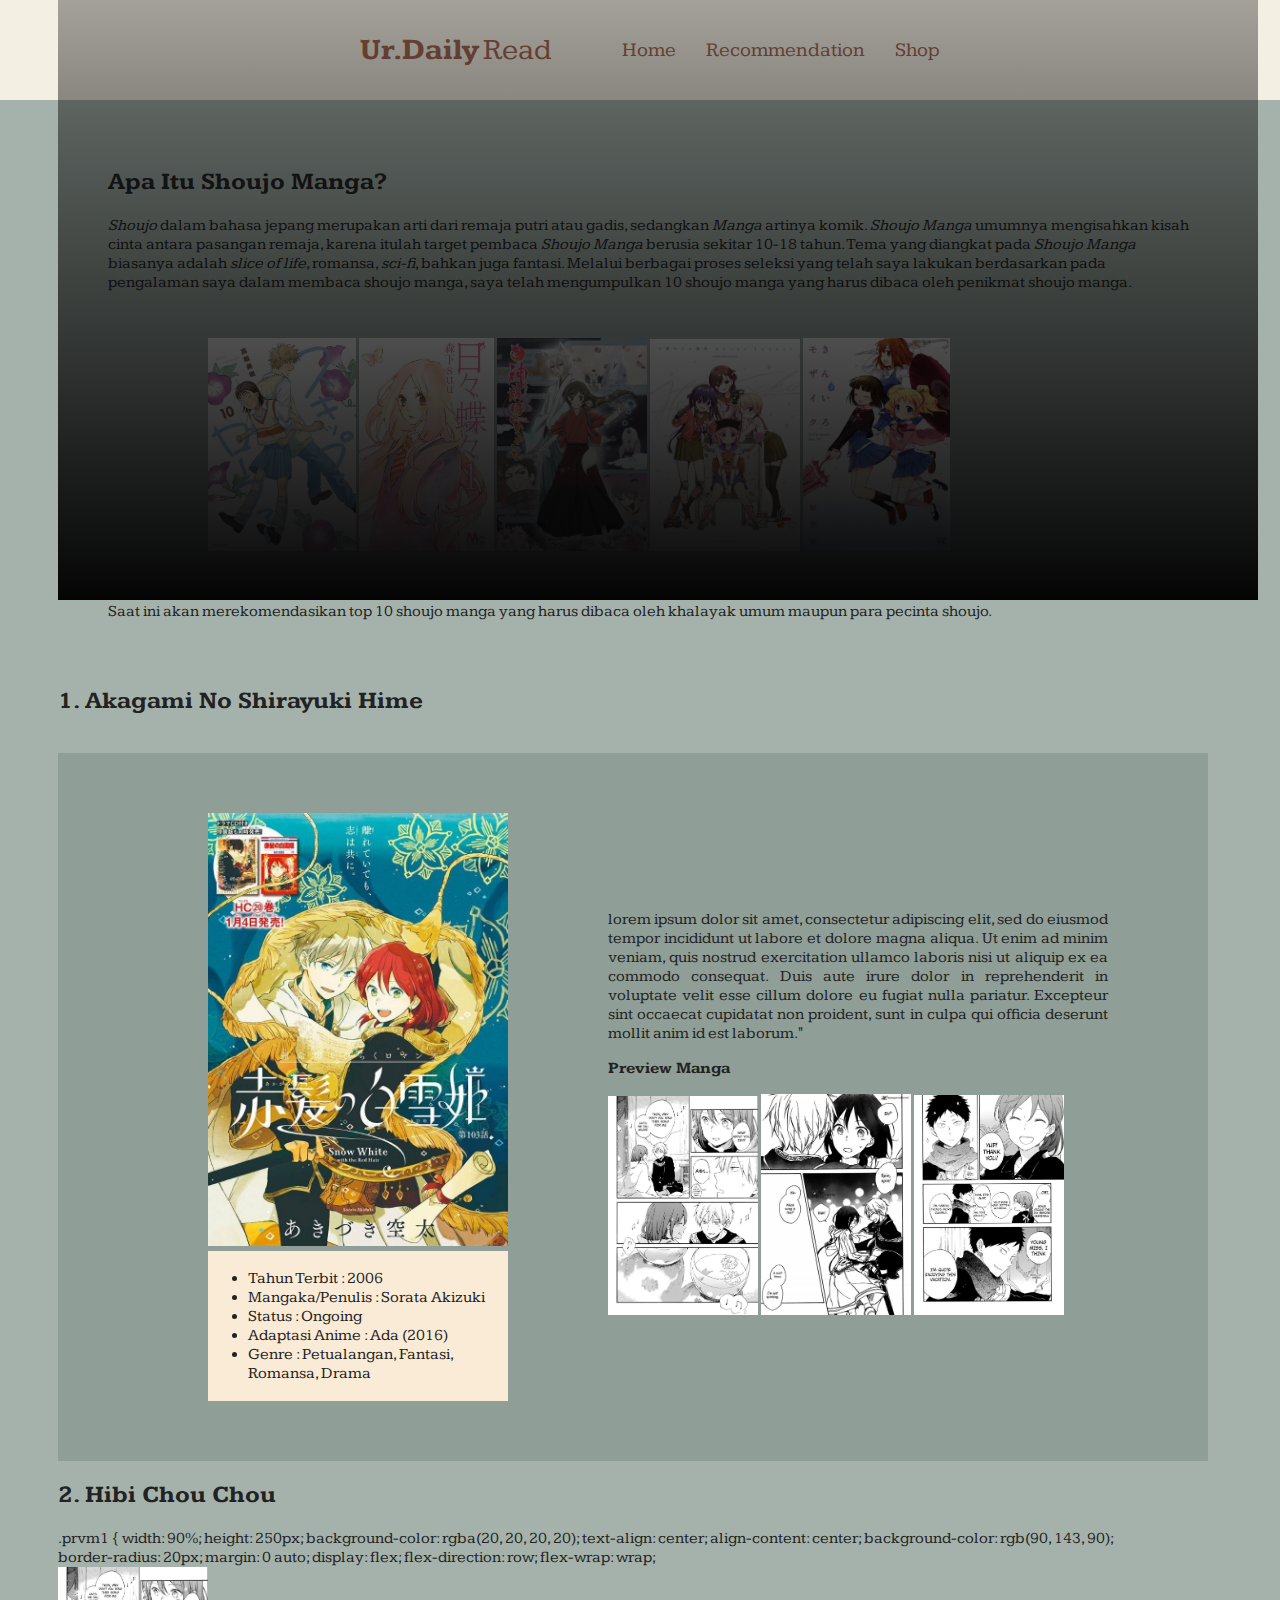
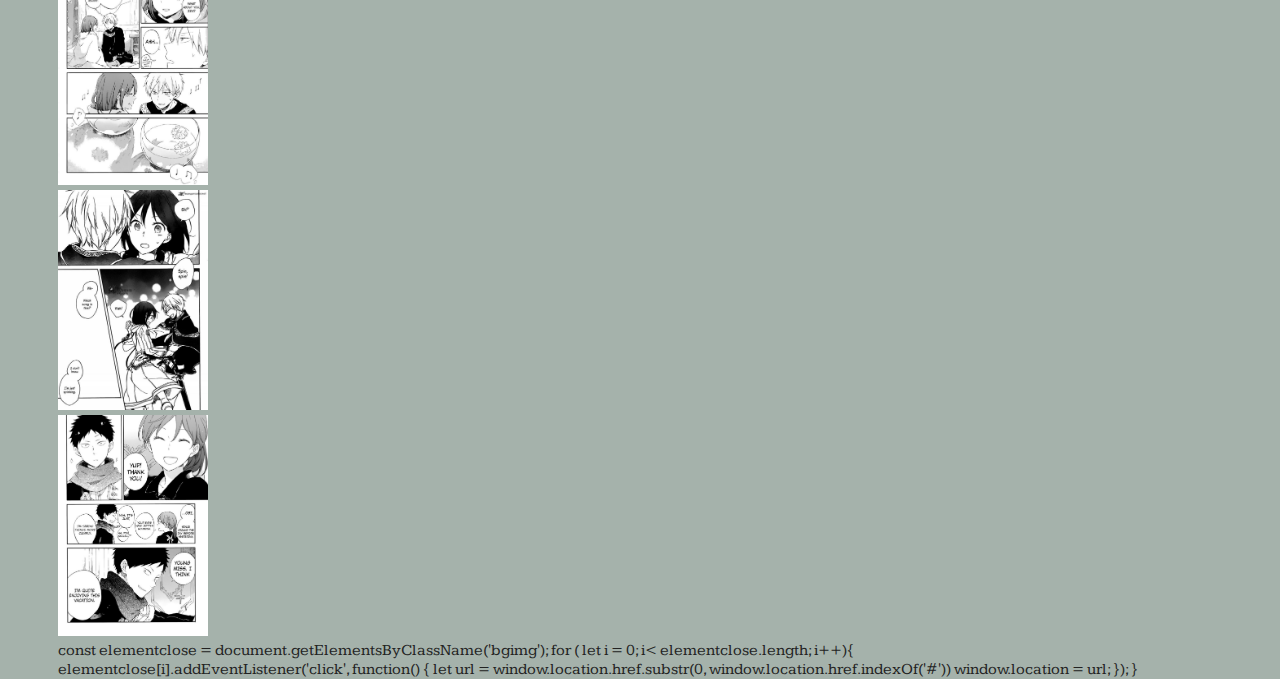
==== Untitled-1.html @ 783ebe9d "first" ====
<!DOCTYPE html>
<html>
    <head>
        <meta charset="utf-8">
        <title>Rekomendasi Shoujo Manga</title>
        <link rel="stylesheet" href="style.css"/>
        <link rel="preconnect" href="https://fonts.googleapis.com">
        <link rel="preconnect" href="https://fonts.gstatic.com" crossorigin>
        <link href="https://fonts.googleapis.com/css2?family=Kameron:wght@400..700&family=Kodchasan:ital,wght@0,200;0,300;0,400;0,500;0,600;0,700;1,200;1,300;1,400;1,500;1,600;1,700&family=Quicksand:wght@300..700&display=swap" rel="stylesheet">
    </head>

    <body>
        <header>
            <div class="base">
                <nav class="boxbase">
                    <div class="webname">
                        <div class="firstname">ur.daily</div>
                        <div class="lastname">read</div>
                    </div>
                    <ul class="navbar">
                        <li><a>Home</a></li>
                        <li><a>Recommendation</a></li>
                        <li><a>Shop</a></li>
                    </ul>
                </nav>
              </div>
            <div class="content">
            <h2>Apa Itu Shoujo Manga?</h2> 
             
            <p><i>Shoujo</i> dalam bahasa jepang merupakan arti dari remaja putri atau gadis, sedangkan <i>Manga</i> artinya komik. <i>Shoujo Manga</i> umumnya mengisahkan kisah cinta antara pasangan remaja, karena itulah target pembaca <i>Shoujo Manga</i> berusia sekitar 10-18 tahun. 
            Tema yang diangkat pada <i>Shoujo Manga</i> biasanya adalah <i>slice of life</i>, romansa, <i>sci-fi</i>, bahkan juga fantasi. Melalui berbagai proses seleksi yang telah saya lakukan berdasarkan pada pengalaman saya dalam membaca shoujo manga, saya telah mengumpulkan 10 shoujo manga yang harus dibaca oleh penikmat shoujo manga.
            </p>
            
            <div class="cover">
            <img src="mitsumi & shima _ skip to loafer _ tomo 10.jpeg"
            alt="shoujo manga"
            width="148px"/>
            <img src="fd8e50bd-4fbb-485d-a377-b08d89ab1b9d.jpeg"
            alt="shoujo manga"
            width="135px"/>
            <img src="uy.jpeg"
            alt="shoujo manga"
            width="150px"/>
            <img src="yo (2).jpeg"
            alt="..."
            width="150px">
            <img src="yo (1).jpeg"
            alt="...."
            width="147px">
            <figcaption><i></i></i></figcaption> 
        </div>
            <p>Saat ini  akan merekomendasikan top 10 shoujo manga yang harus dibaca oleh khalayak umum maupun para pecinta shoujo.</p>

        </header>

    <main>
        
        <div id="isi">
        <article>
        <h2> 1. Akagami No Shirayuki Hime </h2><br>
         <div class="flex">
            <div class="gmbrshira">
              <img src="Akagami no Shirayuki-hime.jpeg" alt="Shirayuki" width="300px"/>
              <div class="txt1">
              <p>
                 <ul>
                    <li><a>Tahun Terbit : 2006 </a></li>
                    <li><a>Mangaka/Penulis : Sorata Akizuki</a></li>
                    <li><a>Status : Ongoing</a></li>
                    <li><a>Adaptasi Anime : Ada (2016) </a></li>
                    <li><a>Genre : Petualangan, Fantasi, Romansa, Drama</a></li>
                 </ul>
                </p> 
                </div>
            </div>

          <div class="pshira">
            <p>lorem ipsum dolor sit amet, consectetur adipiscing elit, sed do eiusmod tempor incididunt 
                ut labore et dolore magna aliqua. Ut enim ad minim veniam, quis nostrud exercitation ullamco laboris nisi ut aliquip ex ea commodo consequat. Duis aute irure dolor in reprehenderit in voluptate velit esse cillum dolore eu fugiat nulla pariatur. Excepteur sint occaecat cupidatat non proident, sunt in culpa qui officia deserunt mollit anim id est laborum."</p>
         
        <p><strong>Preview Manga</strong></p>
        <img src="download (5).jpeg" alt="," width="150px">
         <img src="download (6).jpeg" alt="," width="150px">
         <img src="download (10).jpeg" alt="," width="150px">
        </div>   
        </div> 



        </article>

        <article>
            <h2>2. Hibi Chou Chou </h2>

        </article>

    </div>
    </main>
    </body>
   
    <footer></footer>
</div>

.prvm1 {
    width: 90%;
    height: 250px;
    background-color: rgba(20, 20, 20, 20);
    text-align: center;
    align-content: center;
    background-color: rgb(90, 143, 90);
    border-radius: 20px;
    margin: 0 auto;
    display: flex;
    flex-direction: row;
    flex-wrap: wrap;



    <div class="img1">
        <img src="download (5).jpeg" alt="," width="150px">
            <div class="img-judul">
             <h3> Shirayuki-hime<h3>
               <p>Akagami No Shirayuki-hime<p>
            </div>
       </div>   
       <div class="img2">
         <img src="download (6).jpeg" alt="," width="150px">
       </div>
       <div class="img3">
         <img src="download (10).jpeg" alt="," width="150px">
       </div>

       const elementclose = document.getElementsByClassName('bgimg');

for ( let i = 0; i< elementclose.length; i++){
    elementclose[i].addEventListener('click', function() {
        let url = window.location.href.substr(0, window.location.href.indexOf('#'))
        window.location = url;
    });
}
---- style.css ----
*{
   max-width: 1200px;
   font-family: 'Kameron', sans-serif;
   justify-content: center;
   align-items: center;
   
}

header {
    align-items: center;
    top: 0;
    left: 0;
    width: 100%;
    padding: 30px 50px;
}

body{
    background-color: #A5B2AB;
    color: #222;
    padding: 30px 50px;
    font-family: 'Kameron';
    justify-content: center;
    align-items: center;
    height: 100vh;
}

.base {
    border-top-width: 0;
    font-size: 20px;
    padding: 0;
    width: 0px;
    height: 80px;
}

.boxbase {
    position: absolute;
    top: 0;
    left: 0;
    display: flex;
    justify-content: center;
    align-items: center;
    font-size: 20px;
    padding: 10px 50px;
    width: 1200px;
    height: 80px;
    background-color: #F3EFE3;
}

.webname {
    display: flex;
    flex-direction: row;
    font-size: 1.5em;
    padding: 15px;
    text-transform: capitalize;
}

.firstname {
    color: #A0634E;
    font-weight: 700;
}

.lastname {
     color: #A0634E;
     padding-left: 4px;
}

.navbar {
    display: flex;
    justify-content: center;
    align-items: center;
}

.navbar>li {
    list-style-type: none;
    padding: 15px;
}

.navbar>li>a {
    color: #A0634E;
    font-size: 20px;
    text-decoration: none;
    text-transform: capitalize;
}

.navbar>li>a:hover {
    color: rgba(115, 118, 47, 0.445);
    transition: all; 
}

.content {
    justify-content: center;
    align-items: center;
    
}

.flex{
    padding: 30px 100px;
    background-color: #8F9E96;
    
    width: 950px;
    display: flex;
    gap: 50px;
}

.cover {
    padding: 30px 100px;
}
  
   /*ALL MANGA PREVIEW*/
.prvm {
    width: 500px;
    height: 250px;
    background-color: rgba(20, 20, 20, .5);   
    margin: 0 auto;
    display: flex;
    flex-wrap: wrap;
}

.card{
    display: flex;
    position: relative;
    overflow: hidden;
   
}

.card:hover .img-judul{
    top: 0;
    transition: all .5s ease-out;
}

.card img{
    transform: scale(1);
    transition: all .3s ease-out;
}

.card:hover img{
    transform: scale(1.1);
    transition: all .3s ease-in;
}

.bgimg{
    width: 0;
    height: 0;
    position: fixed;
    top: 0;
    bottom: 0;
    right: 0;
    left: 0;
    background-color: rgba(0, 0, 0, .8);
    z-index: 100;
    text-align: center;
    padding: 5px 0;
    overflow: hidden;
}

.bgimg img{
    align-items: center;
    width: 30%;
    margin: auto 0;
}

.bgimg:target{
    width: auto;
    height: auto;
    bottom: 0;
    right: 0;
    background-color: rgba(0, 0, 0, .8);
    transition: all .1 ease-in;
}

a{
    line-height: 0;
}

.img-judul{
    position: absolute;
    width: 100%;
    height: 100%;
    background-image: linear-gradient(to bottom, rgba(5,5,5,0), rgba(5,5,5,1));
    bottom: 300px;
    transition: all .5s ease-in;
    overflow: hidden;
}

.img-judul p,h3{
    font-size: 20px;
    text-align: center;
    color: antiquewhite;
    line-height: 2px;
    position: relative;
    top: 60px;
    text-shadow: 1px 1px rgba(5, 5, 5, .5) ;
}

    /* AKAGAMI NO SHIRAYUKI HIME*/

.gmbrshira{
    flex-basis: 170px;
    justify-content: center;
    padding: 30px 50px;

}

.txt1{
  align-content: center;
  height: 150px;
  width: 300px;
  background-color: antiquewhite;
}

.pshira{
    flex-basis: 800px;
    justify-content: center;
    align-items: center;
    text-align: justify;
}


     /*  HIBI CHOU CHOU */

.gmbrhibi{
    flex-basis: 170px;
    justify-content: center;
    padding: 30px 50px;
}

.txt2{
  align-content: center;
  height: 150px;
  border-radius: px;
  width: 300px;
  background-color: antiquewhite;
}

.phibi{
    flex-basis: 800px;
    justify-content: center;
    align-items: center;
    text-align: justify;
}


.gmbrstrb{
    flex-basis: 170px;
    justify-content: center;
    padding: 30px 50px;

}

.txt3{
  align-content: center;
  height: 150px;
  border-radius: px;
  width: 300px;
  background-color: antiquewhite;
}

.pstrb{
    flex-basis: 800px;
    justify-content: center;
    align-items: center;
    text-align: justify;
}


.gmbrtaiyou{
    flex-basis: 170px;
    justify-content: center;
    padding: 30px 50px;

}

.txt4{
  align-content: center;
  height: 150px;
  border-radius: px;
  width: 300px;
  background-color: antiquewhite;
}

.ptaiyou{
    flex-basis: 800px;
    justify-content: center;
    align-items: center;
    text-align: justify;
}
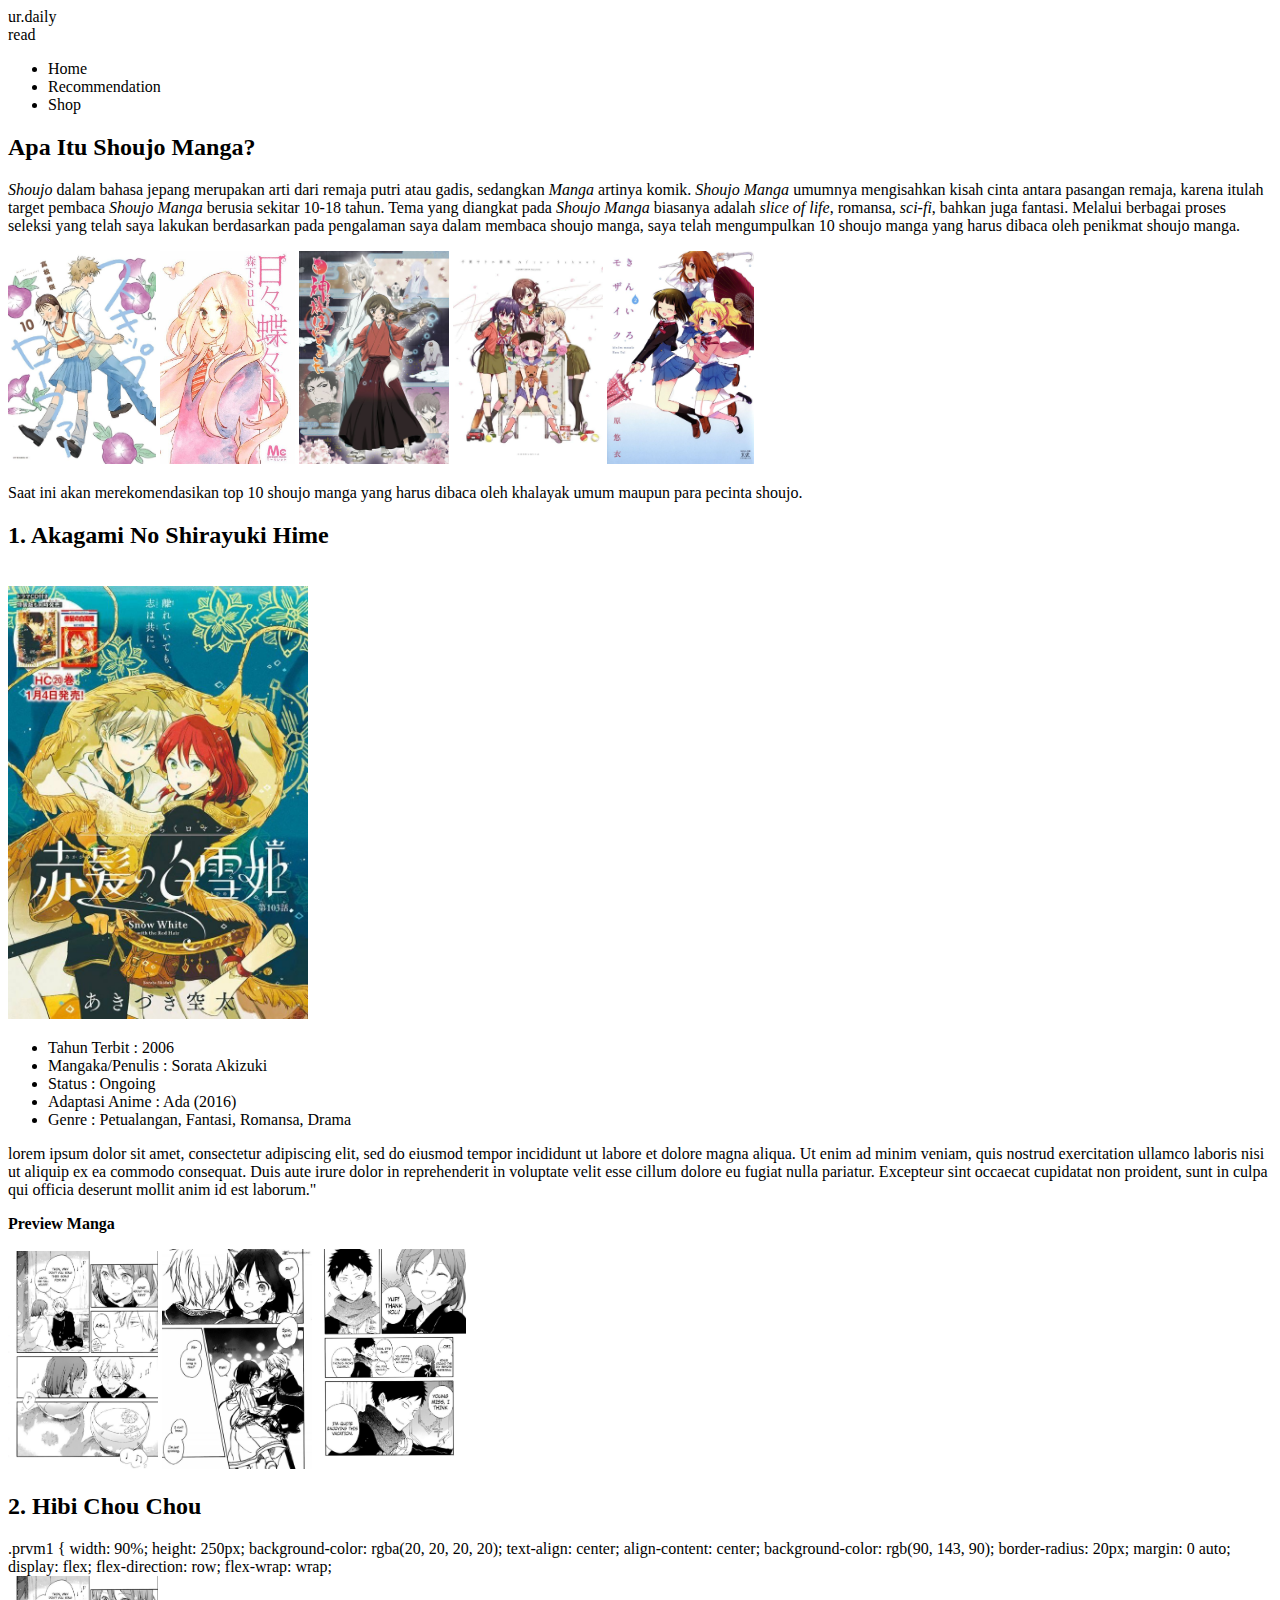
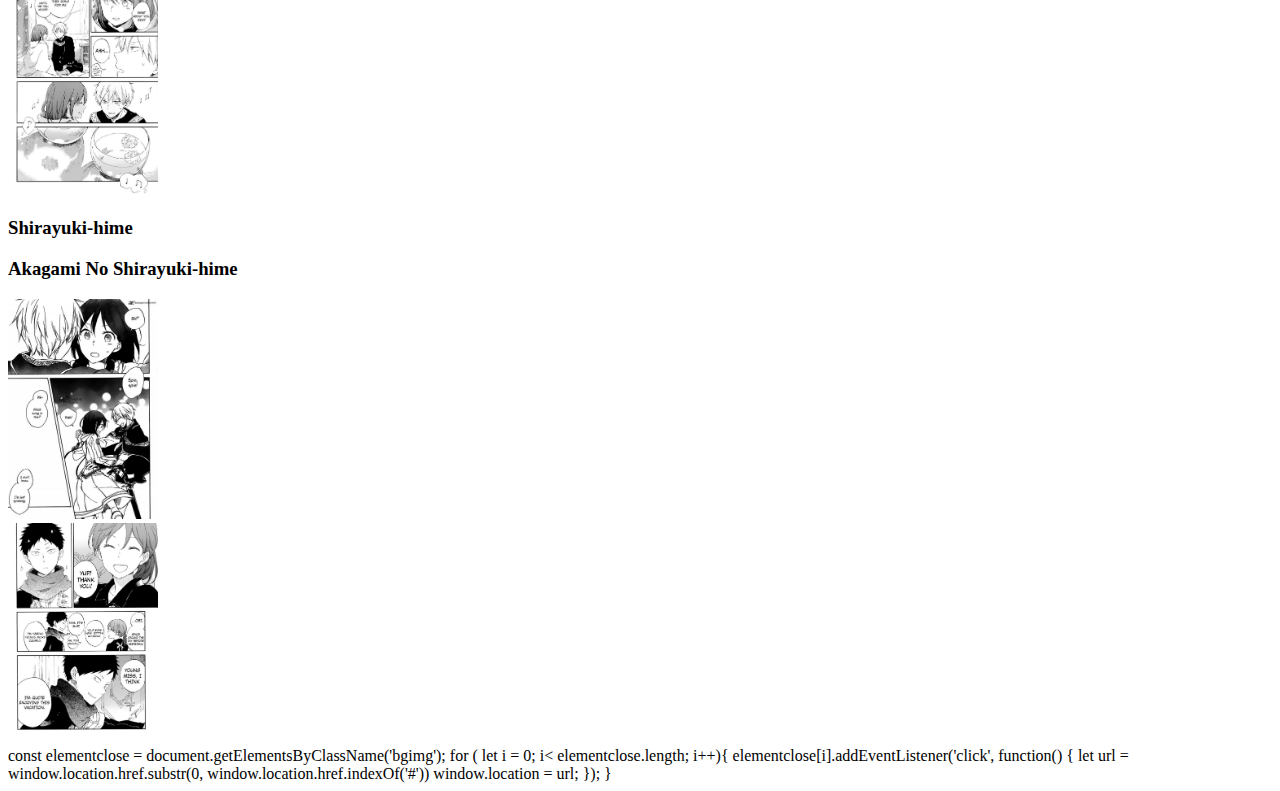
==== commit 4eaf7dac: "container shop" ====
--- a/Untitled-1.html
+++ b/Untitled-1.html
@@ -3,7 +3,6 @@
     <head>
         <meta charset="utf-8">
         <title>Rekomendasi Shoujo Manga</title>
-        <link rel="stylesheet" href="style.css"/>
         <link rel="preconnect" href="https://fonts.googleapis.com">
         <link rel="preconnect" href="https://fonts.gstatic.com" crossorigin>
         <link href="https://fonts.googleapis.com/css2?family=Kameron:wght@400..700&family=Kodchasan:ital,wght@0,200;0,300;0,400;0,500;0,600;0,700;1,200;1,300;1,400;1,500;1,600;1,700&family=Quicksand:wght@300..700&display=swap" rel="stylesheet">
